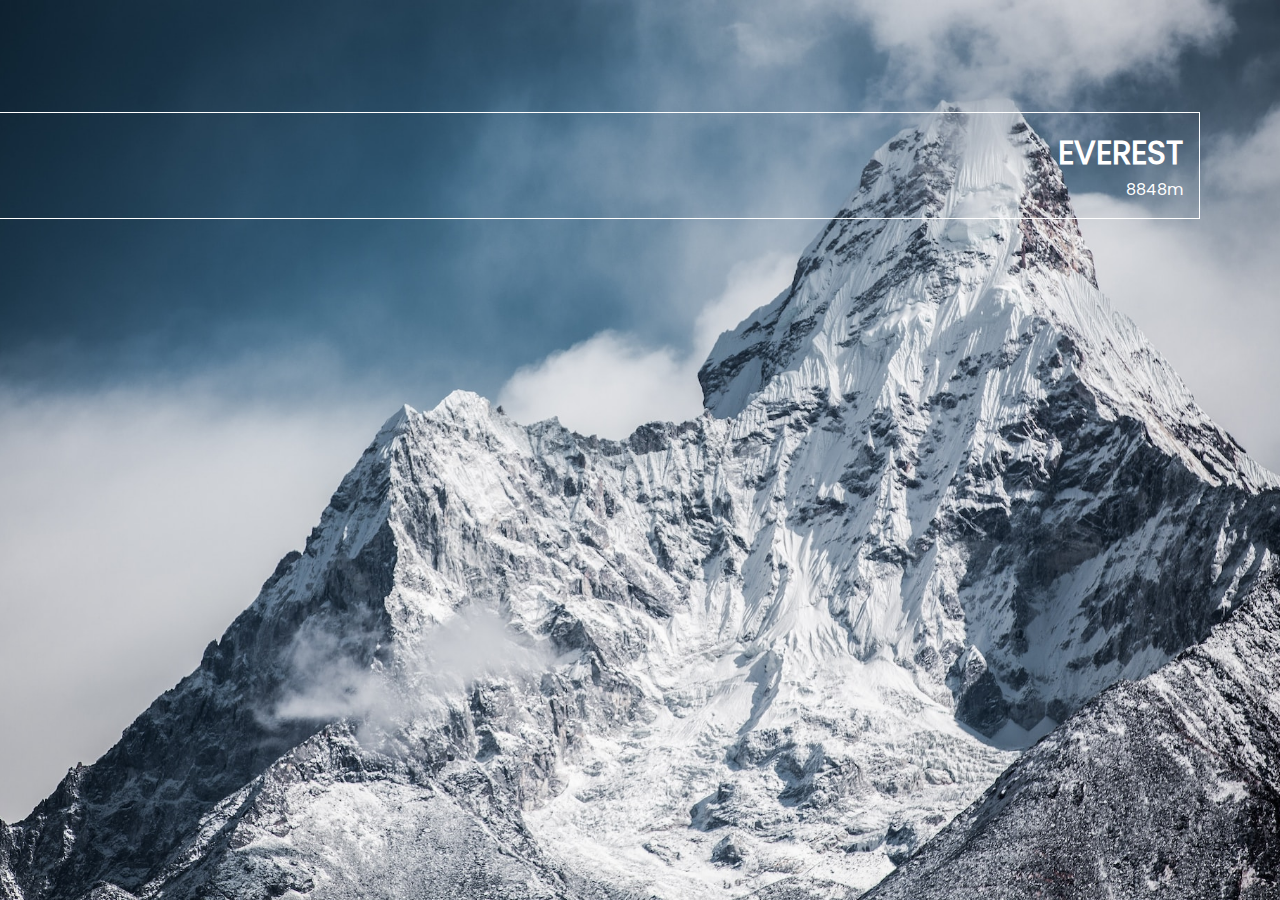
==== css-position-level-1-1/index.html @ f3811e45 "start" ====
<!DOCTYPE html>
<html lang="de">
<head>
    <meta charset="UTF-8">
    <meta name="viewport" content="width=device-width, initial-scale=1.0">
    <title>css-position-level-1-1</title>
    <link rel="stylesheet" href="./assets/css/style.css">
</head>
<body>
    <header>

    </header>

    <main>
        <section>
            <div>
                <h1>EVEREST</h1>
                <p>8848m</p>
            </div>
        </section>
    </main>

    <footer>

    </footer>
</body>
</html>
---- css-position-level-1-1/assets/css/style.css ----
@font-face {
    font-family: "Poppins";
    src: url("../fonts/Poppins-Regular.ttf");
}

* {
    margin: 0;
    padding: 0;
    box-sizing: border-box;
}

html {
    font-family: 'Poppins';
    font-size: 1em;
}

body {
    background: url("../img/martin-jernberg-oBX-b6ltYts-unsplash.jpg") center/cover no-repeat;
    /* background-position: cover;
    background-attachment: fixed;
    background-repeat: no-repeat; */
    height: 100vh;
    position: relative;
    color: white;
}

main {
    width: 100vw;
    position: absolute;
    right: 5rem;
    top: 7rem;
    border: 0.1rem solid white;
    text-align: right;
}

div {
    padding: 1rem;
    margin: auto;
}
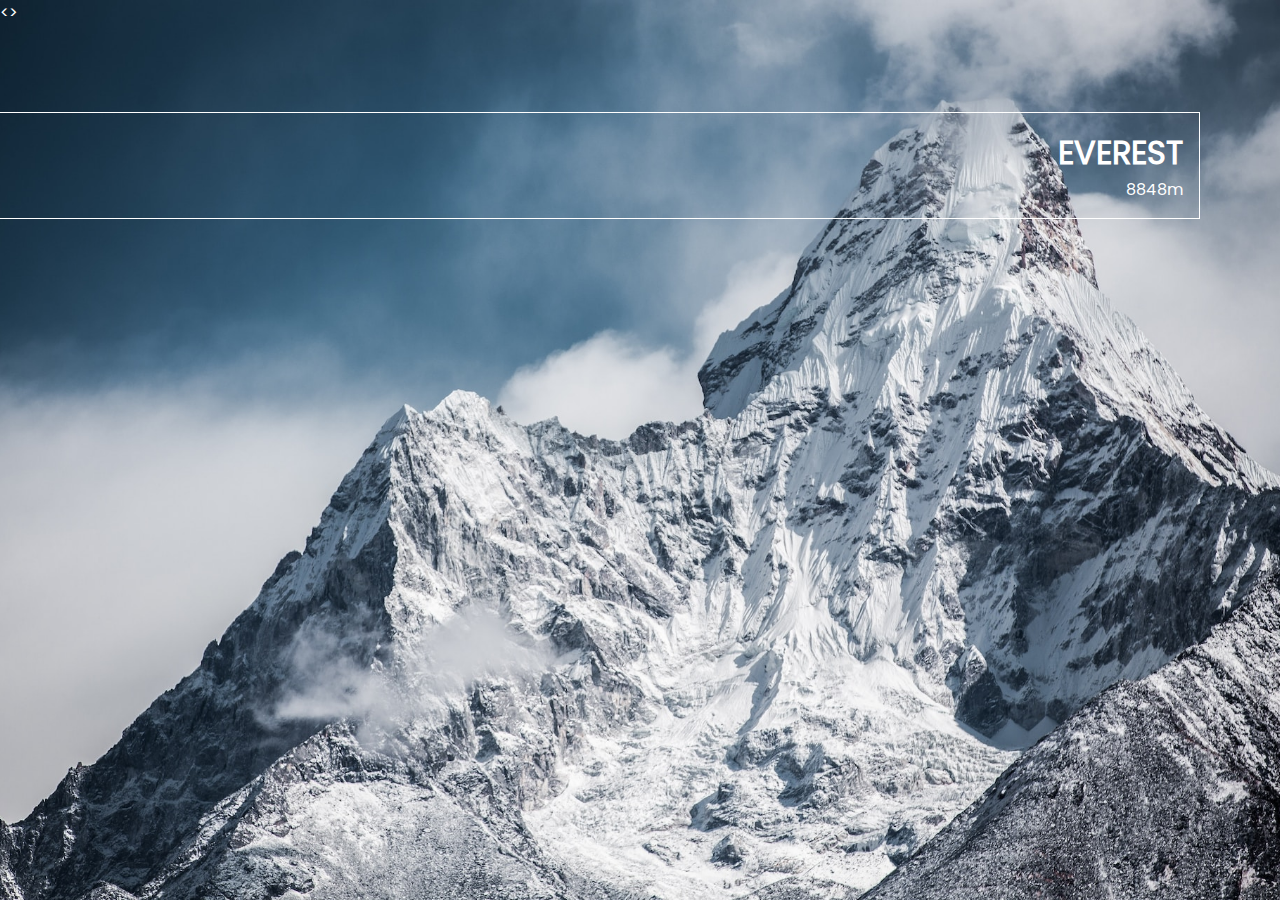
==== commit d6348bf6: "position" ====
--- a/css-position-level-1-1/index.html
+++ b/css-position-level-1-1/index.html
@@ -8,6 +8,7 @@
 </head>
 <body>
     <header>
+        <<! -- test -->>
 
     </header>
 
